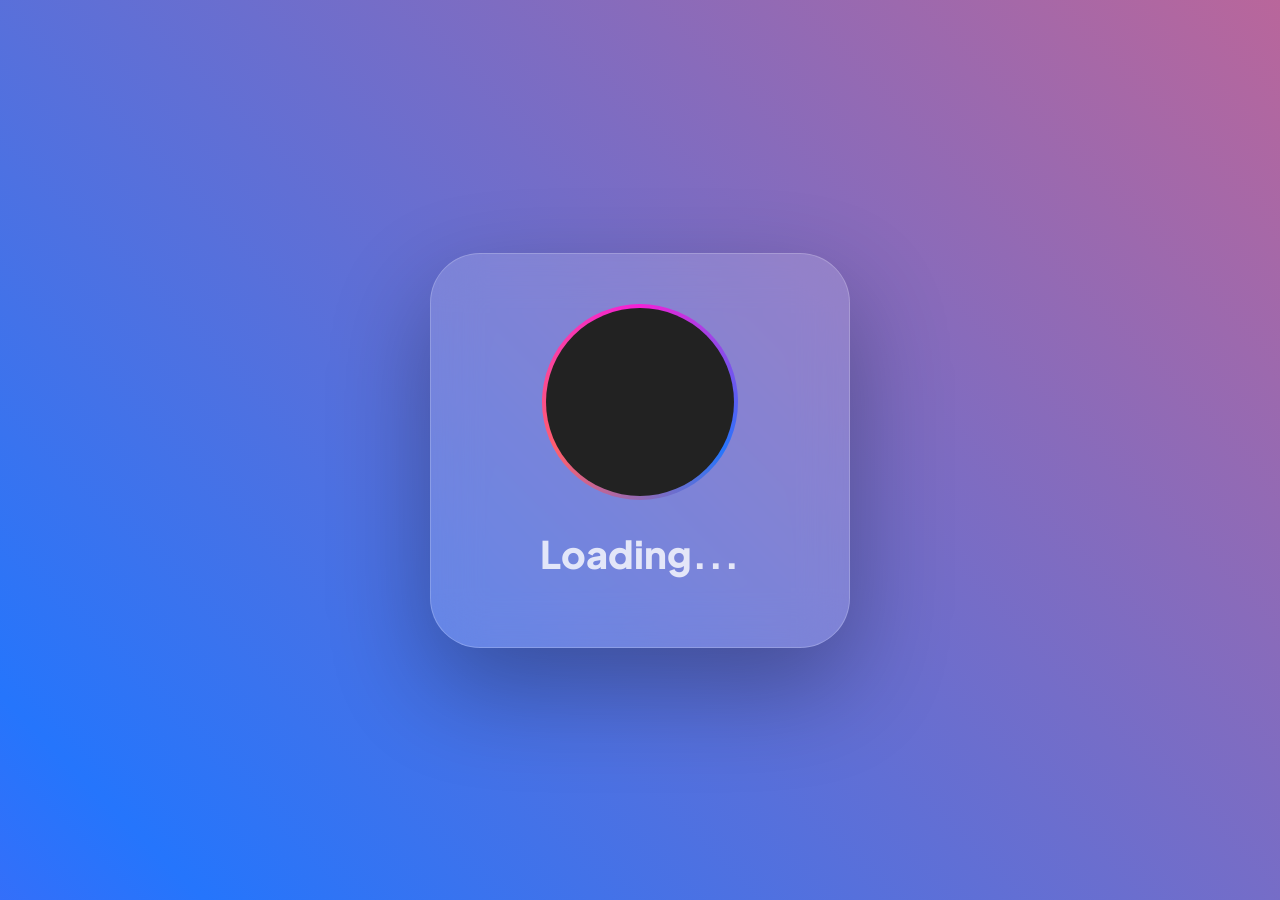
==== profile.html @ e5a2a651 "Add files via upload" ====
<!DOCTYPE html>
<html lang="en">
<head>
    <meta charset="UTF-8">
    <meta name="viewport" content="width=device-width, initial-scale=1.0">
    <title>Yousef Botros | Profile</title>
    <link rel="stylesheet" href="style.css">
    <link rel="stylesheet" href="https://cdnjs.cloudflare.com/ajax/libs/font-awesome/6.4.0/css/all.min.css">
    <link href="https://fonts.googleapis.com/css2?family=Plus+Jakarta+Sans:wght@400;800;900&display=swap" rel="stylesheet">
</head>
<body>
    <div class="card profile-card" id="card">
        
        <div class="profile-avatar-wrapper">
            <div class="profile-avatar">
                <img id="profile-img" src="" style="display:none; width: 100%; height: 100%; object-fit: cover;">
            </div>
        </div>

        <h2 id="display-name" class="profile-name" data-text="">Loading...</h2>
        
        <div class="social-links" id="social-container"></div>
    </div>

    <script>
        window.onload = function() {
            const params = new URLSearchParams(window.location.search);
            const encodedData = params.get('data');

            if (encodedData) {
                try {
                    const decoded = JSON.parse(decodeURIComponent(encodedData));
                    
                    const displayName = document.getElementById('display-name');
                    const nameValue = decoded.name || "Yousef Botros";
                    
                    displayName.innerText = nameValue;
                    displayName.setAttribute('data-text', nameValue);

                    if (decoded.img) {
                        const img = document.getElementById('profile-img');
                        img.src = decoded.img;
                        img.style.display = "block";
                    }
                    
                    const container = document.getElementById('social-container');
                    container.innerHTML = "";
                    
                    const links = [
                        { icon: 'fab fa-facebook', url: decoded.fb },
                        { icon: 'fab fa-instagram', url: decoded.ig },
                        { icon: 'fab fa-linkedin', url: decoded.ln },
                        { icon: 'fab fa-whatsapp', url: decoded.wa ? `https://wa.me/${decoded.wa}` : null }
                    ];
                    
                    links.forEach(link => {
                        if (link.url) {
                            const a = document.createElement('a');
                            a.href = link.url.startsWith('http') ? link.url : `https://${link.url}`;
                            a.target = "_blank";
                            a.innerHTML = `<i class="${link.icon}"></i>`;
                            container.appendChild(a);
                        }
                    });

                } catch (e) { 
                    console.error("Decoding Error:", e);
                    document.getElementById('display-name').innerText = "Profile Not Found";
                }
            }
        };

        const card = document.getElementById('card');
        document.addEventListener('mousemove', (e) => {
            if(!card) return;
            let xAxis = (window.innerWidth / 2 - e.pageX) / 25;
            let yAxis = (window.innerHeight / 2 - e.pageY) / 25;
            card.style.transform = `rotateY(${xAxis}deg) rotateX(${yAxis}deg)`;
        });

        document.addEventListener('mouseleave', () => {
            if(!card) return;
            card.style.transition = "all 0.5s ease";
            card.style.transform = `rotateY(0deg) rotateX(0deg)`;
        });

        document.addEventListener('mouseenter', () => {
            if(!card) return;
            card.style.transition = "none";
        });
    </script>
</body>
</html>
---- style.css ----
* { 
    box-sizing: border-box; 
    margin: 0; 
    padding: 0; 
}

body {
    height: 100vh; 
    display: flex; 
    justify-content: center; 
    align-items: center;
    font-family: 'Plus Jakarta Sans', sans-serif;
    background: linear-gradient(45deg, #f321d7, #2575fc, #ff5f6d, #ffc371);
    background-size: 400% 400%; 
    animation: gradientBG 10s ease infinite;
    overflow: hidden; 
    perspective: 1500px;
}

@keyframes gradientBG {
    0% { background-position: 0% 50%; }
    50% { background-position: 100% 50%; }
    100% { background-position: 0% 50%; }
}


#main-card.card, .card:not(.profile-card) {
    background: rgba(255, 255, 255, 0.2); 
    backdrop-filter: blur(25px);
    border: 1px solid rgba(255, 255, 255, 0.3); 
    border-radius: 40px;
    padding: 30px; 
    width: 380px; 
    text-align: center; 
    color: white;
    box-shadow: 0 40px 80px rgba(0,0,0,0.2);
    transition: transform 0.1s ease-out; 
    transform-style: preserve-3d;
}

.card:not(.profile-card) h2 {
    font-size: 28px;
    font-weight: 800;
    margin-bottom: 35px;
    letter-spacing: 0.5px;
    animation: pulseGlow 2s infinite ease-in-out;
    transition: all 0.3s ease;
}

.card:not(.profile-card) h2:hover {
    animation-play-state: paused;
    color: #ffffff;
    text-shadow: 0 0 20px #ffffff, 0 0 40px #ffffff;
    opacity: 1;
}

@keyframes pulseGlow {
    0%, 100% { opacity: 0.6; text-shadow: 0 0 5px rgba(255,255,255,0.2); }
    50% { opacity: 1; text-shadow: 0 0 20px rgba(255,255,255,0.8); }
}

.input-box { 
    position: relative; 
    margin-bottom: 15px; 
}

.input-box input {
    width: 100%; 
    padding: 16px 15px 16px 50px; 
    background: rgba(255, 255, 255, 0.1); 
    border: 1px solid rgba(255, 255, 255, 0.2); 
    border-radius: 25px; 
    color: white; 
    outline: none; 
    transition: all 0.3s ease;
}

.input-box:hover input {
    background: rgba(255, 255, 255, 0.25);
    border-color: rgba(255, 255, 255, 0.5);
    box-shadow: 0 0 15px rgba(255, 255, 255, 0.2);
}

.input-box input:focus {
    background: #ffffff !important;
    color: #333;
    box-shadow: 0 10px 20px rgba(0, 0, 0, 0.1);
}

.input-box i { 
    position: absolute; 
    left: 18px; 
    top: 50%; 
    transform: translateY(-50%); 
    color: white; 
    transition: all 0.3s ease; 
}

.input-box:hover .fa-user { color: #fff !important; filter: drop-shadow(0 0 8px #3b82f6); }
.input-box:hover .fa-facebook { color: #1877F2 !important; filter: drop-shadow(0 0 8px #1877F2); }
.input-box:hover .fa-instagram { color: #E4405F !important; filter: drop-shadow(0 0 8px #E4405F); }
.input-box:hover .fa-linkedin { color: #0A66C2 !important; filter: drop-shadow(0 0 8px #0A66C2); }
.input-box:hover .fa-whatsapp { color: #25D366 !important; filter: drop-shadow(0 0 8px #25D366); }

.input-box:hover i {
    transform: translateY(-50%) scale(1.2);
}

.photo-actions {
    display: flex;
    gap: 10px;
    margin-top: 15px;
    align-items: stretch;
}

.upload-btn {
    flex: 1; 
    padding: 18px; 
    border-radius: 20px; 
    border: 1px solid rgba(255, 255, 255, 0.3);
    cursor: pointer; 
    font-weight: 800; 
    font-size: 16px;
    display: flex; 
    align-items: center; 
    justify-content: center; 
    gap: 10px;
    background: rgba(255, 255, 255, 0.1); 
    color: rgba(255, 255, 255, 0.6);
    backdrop-filter: blur(5px);
    transition: all 0.4s cubic-bezier(0.175, 0.885, 0.32, 1.275);
}

.upload-btn:hover {
    background: #ffffff; 
    color: #3b82f6; 
    transform: scale(1.05);
    box-shadow: 0 15px 30px rgba(255, 255, 255, 0.3);
}

.delete-btn {
    width: 60px;
    background: rgba(255, 255, 255, 0.1); 
    backdrop-filter: blur(10px);
    border: 1px solid rgba(255, 255, 255, 0.3);
    color: rgba(255, 255, 255, 0.6);
    border-radius: 20px;
    cursor: pointer;
    font-size: 20px;
    display: none; 
    align-items: center;
    justify-content: center;
    transition: all 0.3s ease;
}

.delete-btn:hover {
    background: #ff4b4b;
    color: white;
    border-color: #ff4b4b;
    transform: scale(1.1);
    box-shadow: 0 10px 20px rgba(255, 75, 75, 0.4);
}

.main-btn {
    width: 100%; 
    padding: 18px; 
    border-radius: 20px; 
    border: 1px solid rgba(255, 255, 255, 0.3);
    cursor: pointer; 
    font-weight: 800; 
    font-size: 16px;
    display: flex; 
    align-items: center; 
    justify-content: center; 
    gap: 10px;
    margin-top: 15px;
    background: rgba(255, 255, 255, 0.1); 
    color: rgba(255, 255, 255, 0.6);
    backdrop-filter: blur(5px);
    transition: all 0.4s cubic-bezier(0.175, 0.885, 0.32, 1.275);
}

.main-btn:hover {
    background: #ffffff; 
    color: #3b82f6; 
    transform: scale(1.05);
    box-shadow: 0 15px 30px rgba(255, 255, 255, 0.3);
}

.profile-card {
    background: rgba(255, 255, 255, 0.15); 
    backdrop-filter: blur(25px);
    border: 1px solid rgba(255, 255, 255, 0.2);
    border-radius: 50px; 
    width: 420px; 
    padding: 50px 40px;
    text-align: center;
    color: white;
    box-shadow: 0 40px 100px rgba(0,0,0,0.3);
}

.profile-avatar-wrapper {
    position: relative; 
    width: 196px; 
    height: 196px; 
    margin: 0 auto 30px;
    display: flex; 
    justify-content: center; 
    align-items: center;
    border-radius: 50%; 
    padding: 4px; 
    z-index: 1; 
    overflow: hidden;
    isolation: isolate; 
}

.profile-avatar-wrapper::before {
    content: ''; 
    position: absolute; 
    width: 150%; 
    height: 150%;
    background: conic-gradient(#f321d7, #2575fc, #ff5f6d, #f321d7);
    animation: rotateFrame 4s linear infinite;
    z-index: -1;
}

@keyframes rotateFrame { from { transform: rotate(0deg); } to { transform: rotate(360deg); } }

.profile-avatar {
    width: 188px; 
    height: 188px; 
    border-radius: 50%; 
    position: relative;
    z-index: 2; 
    overflow: hidden; 
    background: #222;
    transform: translateZ(0); 
}

.profile-avatar img {
    width: 100%; 
    height: 100%; 
    object-fit: cover; 
    
    image-rendering: -webkit-optimize-contrast; 
    image-rendering: crisp-edges;
    image-rendering: smooth; 
    
    transform: translate3d(0, 0, 0); 
    will-change: transform;
    backface-visibility: hidden;
    -webkit-backface-visibility: hidden;
}

.profile-name {
    font-size: 38px; 
    font-weight: 900; 
    position: relative;
    color: rgba(255, 255, 255, 0.8);
    cursor: pointer;
    display: inline-block;
    transition: all 0.4s ease;
}

.profile-name::before {
    content: attr(data-text); 
    position: absolute; 
    top: 0; 
    left: 0;
    width: 0; 
    height: 100%; 
    color: #ffffff; 
    overflow: hidden;
    transition: width 0.6s cubic-bezier(0.4, 0, 0.2, 1);
    white-space: nowrap;
}

.profile-name:hover::before { 
    width: 100%; 
    filter: drop-shadow(0 0 15px #ffffff); 
}

.social-links { 
    display: flex; 
    justify-content: center; 
    gap: 15px; 
    margin-top: 20px;
}

.social-links a {
    width: 60px; 
    height: 60px; 
    background: rgba(255, 255, 255, 0.15); 
    border-radius: 50%; 
    display: flex; 
    align-items: center; 
    justify-content: center; 
    color: white; 
    font-size: 26px; 
    transition: all 0.4s cubic-bezier(0.175, 0.885, 0.32, 1.275);
    border: 1px solid rgba(255, 255, 255, 0.2);
    text-decoration: none;
}

.social-links a:hover {
    transform: translateY(-10px) scale(1.1);
    background: white; 
}

.social-links a:hover .fa-facebook { color: #1877F2; }
.social-links a:hover .fa-instagram { color: #E4405F; }
.social-links a:hover .fa-linkedin { color: #0A66C2; }
.social-links a:hover .fa-whatsapp { color: #25D366; }

#result-area .social-links {
    display: flex !important;
    justify-content: center !important;
    gap: 15px !important;
    margin: 25px 0 !important;
    width: 100% !important;
}

#result-area .social-links a {
    width: 45px !important; 
    height: 45px !important;
    min-width: 45px !important;
    background: rgba(255, 255, 255, 0.2) !important;
    border-radius: 50% !important;
    display: flex !important;
    align-items: center !important;
    justify-content: center !important;
    border: 1px solid rgba(255, 255, 255, 0.3) !important;
    text-decoration: none !important;
}

#result-area .social-links a i {
    font-size: 20px !important;
    color: white !important;
    display: block !important;
    line-height: 1 !important;
}

#qrcode {
    background: white !important;
    padding: 12px !important;
    border-radius: 20px !important;
    width: 160px !important; 
    height: 160px !important;
    margin: 25px auto !important;
    display: flex !important;
    align-items: center !important;
    justify-content: center !important;
    box-shadow: 0 10px 30px rgba(0,0,0,0.1) !important;
}

#qrcode img {
    width: 100% !important;
    height: 100% !important;
    image-rendering: auto !important; 
    display: block;
}

#qrcode canvas {
    display: none !important;
}

#result-area .main-btn {
    width: 100% !important;
    max-width: 280px !important;
    margin: 0 auto 12px auto !important;
    height: 50px !important;
    font-size: 14px !important;
    background: rgba(255, 255, 255, 0.15) !important;
    color: white !important;
    border: 1px solid rgba(255, 255, 255, 0.2) !important;
    border-radius: 20px !important;
}
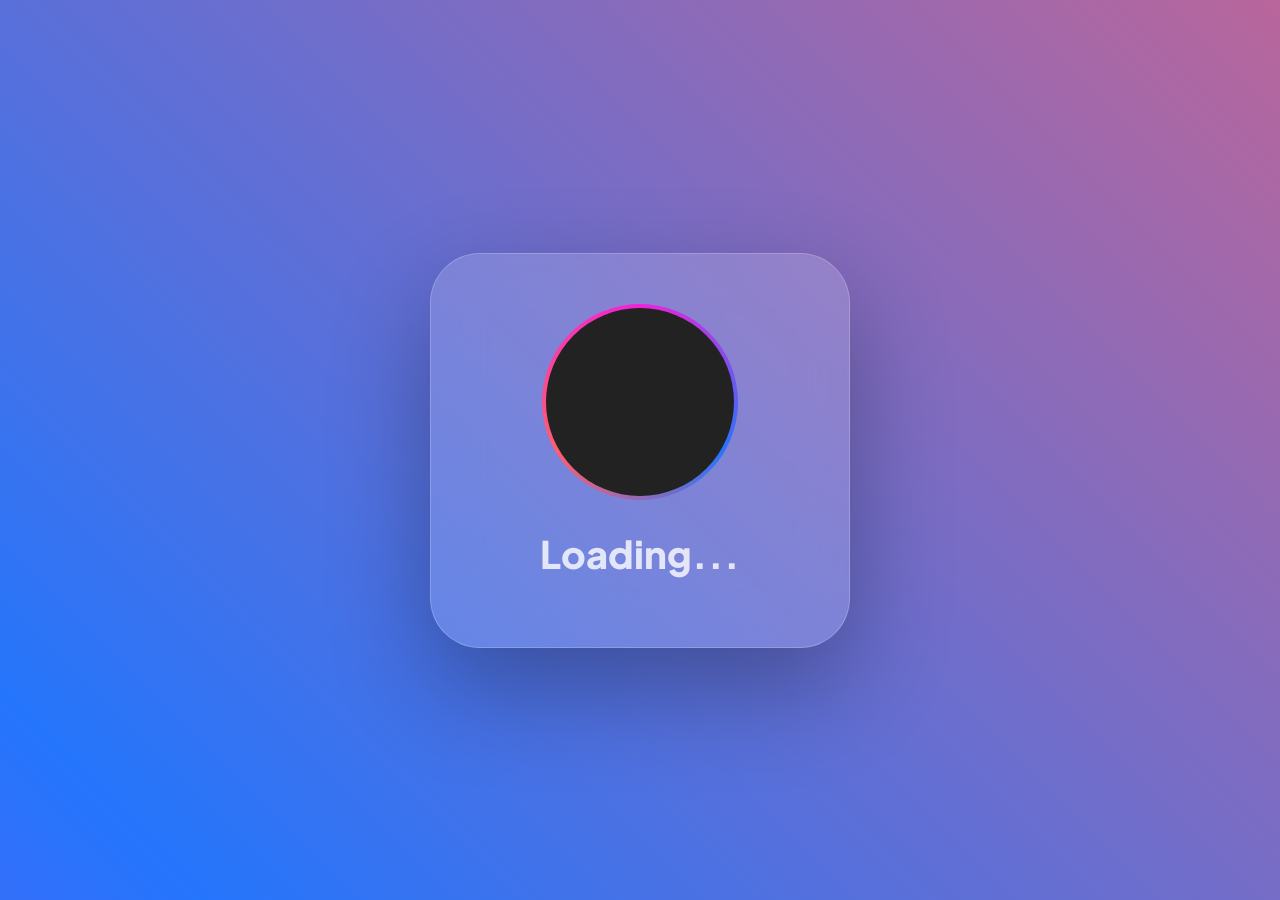
==== commit e341844d: "Update profile.html" ====
--- a/profile.html
+++ b/profile.html
@@ -90,4 +90,4 @@
         });
     </script>
 </body>
-</html>+</html>
--- a/style.css
+++ b/style.css
@@ -14,7 +14,10 @@
     background-size: 400% 400%; 
     animation: gradientBG 10s ease infinite;
     overflow: hidden; 
-    perspective: 1500px;
+    perspective: 1500px; /* دي اللي بتخلي الهزة تبان 3D */
+    
+    /* تعديل لضمان عدم تعارض اللمس مع السكرول */
+    touch-action: none; 
 }
 
 @keyframes gradientBG {
@@ -22,7 +25,6 @@
     50% { background-position: 100% 50%; }
     100% { background-position: 0% 50%; }
 }
-
 
 #main-card.card, .card:not(.profile-card) {
     background: rgba(255, 255, 255, 0.2); 
@@ -34,8 +36,23 @@
     text-align: center; 
     color: white;
     box-shadow: 0 40px 80px rgba(0,0,0,0.2);
-    transition: transform 0.1s ease-out; 
+    transition: transform 0.1s ease-out;
     transform-style: preserve-3d;
+    will-change: transform;
+    position: relative;
+    z-index: 1;
+    pointer-events: auto !important;
+}
+
+/* التعديل: ضمان إن كارت النتيجة يدعم العمق والضغط */
+#result-area {
+    transform-style: preserve-3d;
+    will-change: transform;
+    transition: transform 0.1s ease-out;
+    transform: rotateY(0deg) rotateX(0deg);
+    position: relative;
+    display: none; /* بيظهر بالـ JS */
+    pointer-events: auto !important;
 }
 
 .card:not(.profile-card) h2 {
@@ -45,6 +62,7 @@
     letter-spacing: 0.5px;
     animation: pulseGlow 2s infinite ease-in-out;
     transition: all 0.3s ease;
+    transform: translateZ(50px); /* زيادة البروز لضمان الهوفر */
 }
 
 .card:not(.profile-card) h2:hover {
@@ -62,6 +80,7 @@
 .input-box { 
     position: relative; 
     margin-bottom: 15px; 
+    transform: translateZ(30px); /* رفع الصندوق قليلاً */
 }
 
 .input-box input {
@@ -73,6 +92,7 @@
     color: white; 
     outline: none; 
     transition: all 0.3s ease;
+    pointer-events: auto !important;
 }
 
 .input-box:hover input {
@@ -91,7 +111,7 @@
     position: absolute; 
     left: 18px; 
     top: 50%; 
-    transform: translateY(-50%); 
+    transform: translateY(-50%) translateZ(5px); 
     color: white; 
     transition: all 0.3s ease; 
 }
@@ -103,7 +123,7 @@
 .input-box:hover .fa-whatsapp { color: #25D366 !important; filter: drop-shadow(0 0 8px #25D366); }
 
 .input-box:hover i {
-    transform: translateY(-50%) scale(1.2);
+    transform: translateY(-50%) scale(1.2) translateZ(10px);
 }
 
 .photo-actions {
@@ -111,6 +131,7 @@
     gap: 10px;
     margin-top: 15px;
     align-items: stretch;
+    transform: translateZ(40px);
 }
 
 .upload-btn {
@@ -129,12 +150,14 @@
     color: rgba(255, 255, 255, 0.6);
     backdrop-filter: blur(5px);
     transition: all 0.4s cubic-bezier(0.175, 0.885, 0.32, 1.275);
+    pointer-events: auto !important; 
+    transform: translateZ(10px);
 }
 
 .upload-btn:hover {
-    background: #ffffff; 
-    color: #3b82f6; 
-    transform: scale(1.05);
+    background: #ffffff !important; 
+    color: #3b82f6 !important; 
+    transform: scale(1.05) translateZ(60px);
     box-shadow: 0 15px 30px rgba(255, 255, 255, 0.3);
 }
 
@@ -151,14 +174,15 @@
     align-items: center;
     justify-content: center;
     transition: all 0.3s ease;
+    pointer-events: auto !important;
+    transform: translateZ(10px);
 }
 
 .delete-btn:hover {
-    background: #ff4b4b;
-    color: white;
-    border-color: #ff4b4b;
-    transform: scale(1.1);
-    box-shadow: 0 10px 20px rgba(255, 75, 75, 0.4);
+    background: #ff4b4b !important;
+    color: white !important;
+    border-color: #ff4b4b !important;
+    transform: scale(1.1) translateZ(60px);
 }
 
 .main-btn {
@@ -178,12 +202,17 @@
     color: rgba(255, 255, 255, 0.6);
     backdrop-filter: blur(5px);
     transition: all 0.4s cubic-bezier(0.175, 0.885, 0.32, 1.275);
+    
+    transform: translateZ(60px); 
+    position: relative;
+    z-index: 99;
+    pointer-events: auto !important;
 }
 
 .main-btn:hover {
-    background: #ffffff; 
-    color: #3b82f6; 
-    transform: scale(1.05);
+    background: #ffffff !important; 
+    color: #3b82f6 !important; 
+    transform: scale(1.05) translateZ(90px);
     box-shadow: 0 15px 30px rgba(255, 255, 255, 0.3);
 }
 
@@ -194,9 +223,18 @@
     border-radius: 50px; 
     width: 420px; 
     padding: 50px 40px;
-    text-align: center;
+    text-align: center; 
     color: white;
     box-shadow: 0 40px 100px rgba(0,0,0,0.3);
+    transition: transform 0.1s ease-out;
+    transform-style: preserve-3d;
+    will-change: transform;
+    position: relative;
+    z-index: 1;
+}
+
+.profile-card > * {
+    transform-style: preserve-3d;
 }
 
 .profile-avatar-wrapper {
@@ -212,6 +250,7 @@
     z-index: 1; 
     overflow: hidden;
     isolation: isolate; 
+    transform: translateZ(50px); 
 }
 
 .profile-avatar-wrapper::before {
@@ -234,22 +273,16 @@
     z-index: 2; 
     overflow: hidden; 
     background: #222;
-    transform: translateZ(0); 
+    transform: translateZ(10px); 
 }
 
 .profile-avatar img {
     width: 100%; 
     height: 100%; 
     object-fit: cover; 
-    
     image-rendering: -webkit-optimize-contrast; 
-    image-rendering: crisp-edges;
-    image-rendering: smooth; 
-    
     transform: translate3d(0, 0, 0); 
     will-change: transform;
-    backface-visibility: hidden;
-    -webkit-backface-visibility: hidden;
 }
 
 .profile-name {
@@ -260,6 +293,7 @@
     cursor: pointer;
     display: inline-block;
     transition: all 0.4s ease;
+    transform: translateZ(80px); 
 }
 
 .profile-name::before {
@@ -285,6 +319,10 @@
     justify-content: center; 
     gap: 15px; 
     margin-top: 20px;
+    transform: translateZ(90px) !important; /* رفعنا الطبقة جداً */
+    position: relative;
+    z-index: 1000 !important;
+    pointer-events: auto !important; /* السماح بالتفاعل التام */
 }
 
 .social-links a {
@@ -300,24 +338,31 @@
     transition: all 0.4s cubic-bezier(0.175, 0.885, 0.32, 1.275);
     border: 1px solid rgba(255, 255, 255, 0.2);
     text-decoration: none;
+    pointer-events: auto !important;
+    position: relative;
+    z-index: 1005 !important;
 }
 
 .social-links a:hover {
-    transform: translateY(-10px) scale(1.1);
-    background: white; 
-}
-
-.social-links a:hover .fa-facebook { color: #1877F2; }
-.social-links a:hover .fa-instagram { color: #E4405F; }
-.social-links a:hover .fa-linkedin { color: #0A66C2; }
-.social-links a:hover .fa-whatsapp { color: #25D366; }
-
+    transform: translateY(-10px) scale(1.1) translateZ(120px) !important;
+    background: white !important; 
+    box-shadow: 0 15px 30px rgba(255,255,255,0.4);
+}
+
+.social-links a:hover .fa-facebook { color: #1877F2 !important; }
+.social-links a:hover .fa-instagram { color: #E4405F !important; }
+.social-links a:hover .fa-linkedin { color: #0A66C2 !important; }
+.social-links a:hover .fa-whatsapp { color: #25D366 !important; }
+
+/* تنسيق النتيجة (Result Area) المدمج */
 #result-area .social-links {
     display: flex !important;
     justify-content: center !important;
     gap: 15px !important;
     margin: 25px 0 !important;
     width: 100% !important;
+    transform: translateZ(90px);
+    pointer-events: auto !important;
 }
 
 #result-area .social-links a {
@@ -330,14 +375,8 @@
     align-items: center !important;
     justify-content: center !important;
     border: 1px solid rgba(255, 255, 255, 0.3) !important;
-    text-decoration: none !important;
-}
-
-#result-area .social-links a i {
-    font-size: 20px !important;
-    color: white !important;
-    display: block !important;
-    line-height: 1 !important;
+    pointer-events: auto !important;
+    z-index: 110;
 }
 
 #qrcode {
@@ -351,12 +390,12 @@
     align-items: center !important;
     justify-content: center !important;
     box-shadow: 0 10px 30px rgba(0,0,0,0.1) !important;
+    transform: translateZ(40px);
 }
 
 #qrcode img {
     width: 100% !important;
     height: 100% !important;
-    image-rendering: auto !important; 
     display: block;
 }
 
@@ -369,9 +408,7 @@
     max-width: 280px !important;
     margin: 0 auto 12px auto !important;
     height: 50px !important;
-    font-size: 14px !important;
-    background: rgba(255, 255, 255, 0.15) !important;
-    color: white !important;
-    border: 1px solid rgba(255, 255, 255, 0.2) !important;
-    border-radius: 20px !important;
-}+    transform: translateZ(100px); 
+    z-index: 120;
+    pointer-events: auto !important;
+}
